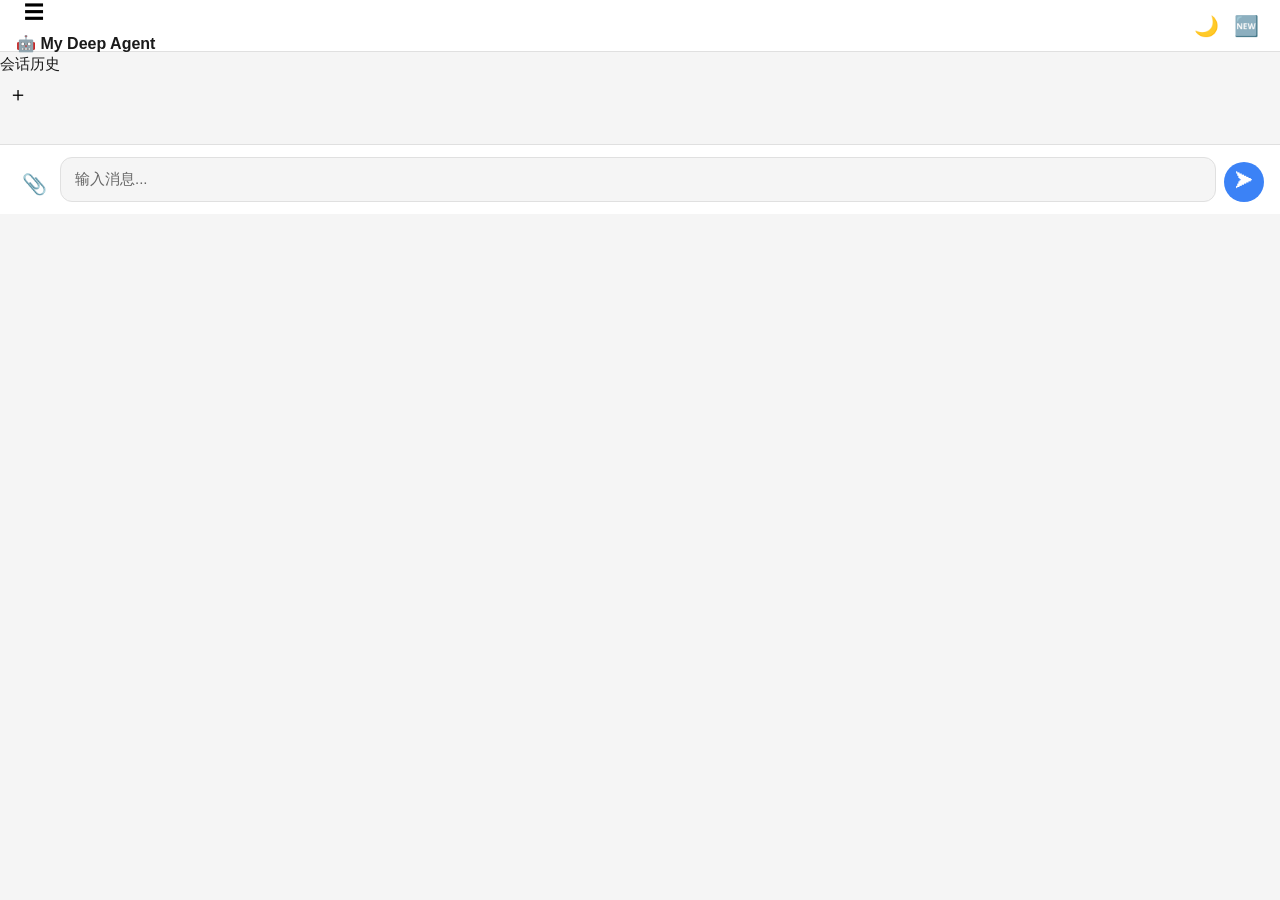
==== static/index.html @ 3b7fd604 "feat: add local marked.js for full GFM markdown rendering Ultraworked with Sisyphus (https://github." ====
<!DOCTYPE html>
<html lang="zh-CN">
<head>
  <meta charset="UTF-8">
  <meta name="viewport" content="width=device-width, initial-scale=1.0">
  <title>My Deep Agent</title>
  <link rel="stylesheet" href="/static/style.css">
</head>
<body>
  <!-- Header -->
  <header id="header">
    <div class="header-left">
      <button id="sidebar-toggle" class="icon-btn" title="切换会话列表" aria-label="切换会话列表">☰</button>
      <div class="logo">🤖 My Deep Agent</div>
    </div>
    <div class="header-actions">
      <button id="theme-toggle" class="icon-btn" title="切换暗色模式" aria-label="切换暗色模式">🌙</button>
      <button id="new-session" class="icon-btn" title="新会话" aria-label="开始新会话">🆕</button>
    </div>
  </header>

  <!-- Main Area (sidebar + chat) -->
  <div id="main">
    <!-- Sidebar -->
    <aside id="sidebar" class="collapsed">
      <div class="sidebar-header">
        <span class="sidebar-title">会话历史</span>
        <button id="new-session-sidebar" class="icon-btn" title="新建会话">＋</button>
      </div>
      <div id="session-list"></div>
    </aside>

    <!-- Chat Panel -->
    <div id="chat-panel">
      <!-- Chat Container -->
      <main id="chat-container">
        <div id="messages"></div>
        <div id="loading" class="hidden">
          <span class="dot-pulse"></span>
          <span class="loading-text">思考中...</span>
        </div>
      </main>

      <!-- File Preview Bar -->
      <div id="file-bar" class="hidden">
        <div id="file-list"></div>
      </div>

      <!-- Input Area -->
      <footer id="input-area">
        <button id="attach-btn" class="icon-btn" title="上传文件" aria-label="上传文件">📎</button>
        <input type="file" id="file-input" multiple hidden>
        <textarea id="message-input" rows="1" placeholder="输入消息..." maxlength="10000" aria-label="消息输入"></textarea>
        <button id="send-btn" title="发送" aria-label="发送消息">➤</button>
      </footer>
    </div>
  </div>

  <script src="/static/marked.min.js"></script>
  <script src="/static/app.js?v=10"></script>
</body>
</html>
---- static/style.css ----
/* ── Reset ─────────────────────────────────────────── */
*, *::before, *::after {
  box-sizing: border-box;
  margin: 0;
  padding: 0;
}

/* ── CSS Variables (Light) ─────────────────────────── */
:root {
  --bg: #f5f5f5;
  --surface: #ffffff;
  --surface-hover: #f0f0f0;
  --text: #1a1a1a;
  --text-secondary: #666666;
  --border: #e0e0e0;
  --bubble-user: #3b82f6;
  --bubble-user-text: #ffffff;
  --bubble-ai: #f0f0f0;
  --bubble-ai-text: #1a1a1a;
  --accent: #3b82f6;
  --accent-hover: #2563eb;
  --danger: #ef4444;
  --shadow: 0 2px 8px rgba(0, 0, 0, 0.08);
  --radius-sm: 8px;
  --radius-md: 12px;
  --radius-lg: 16px;
  --header-h: 52px;
  --font: -apple-system, BlinkMacSystemFont, "Segoe UI", Roboto, "Noto Sans SC", sans-serif;
}

/* ── CSS Variables (Dark) ──────────────────────────── */
html.dark {
  --bg: #1a1a2e;
  --surface: #16213e;
  --surface-hover: #1e2a4a;
  --text: #e4e4e7;
  --text-secondary: #a1a1aa;
  --border: #2a2a4e;
  --bubble-user: #2563eb;
  --bubble-ai: #2a2a3e;
  --bubble-ai-text: #e4e4e7;
  --accent: #60a5fa;
  --accent-hover: #3b82f6;
  --shadow: 0 2px 8px rgba(0, 0, 0, 0.3);
}

/* ── Global & Layout ───────────────────────────────── */
html, body {
  height: 100%;
  font-family: var(--font);
  font-size: 15px;
  line-height: 1.6;
  color: var(--text);
  background: var(--bg);
  transition: background 0.3s, color 0.3s;
}

body {
  display: flex;
  flex-direction: column;
  overflow: hidden;
}

/* ── Header ────────────────────────────────────────── */
#header {
  display: flex;
  align-items: center;
  justify-content: space-between;
  height: var(--header-h);
  padding: 0 16px;
  background: var(--surface);
  border-bottom: 1px solid var(--border);
  flex-shrink: 0;
  z-index: 10;
  transition: background 0.3s, border-color 0.3s;
}

.logo {
  font-size: 16px;
  font-weight: 600;
  white-space: nowrap;
}

.header-actions {
  display: flex;
  gap: 4px;
}

.session-id {
  font-size: 12px;
  color: var(--text-secondary);
  cursor: help;
  user-select: all;
  white-space: nowrap;
  margin-right: 8px;
  padding: 2px 6px;
  background: var(--surface-hover);
  border-radius: 4px;
}

/* ── Icon Buttons ──────────────────────────────────── */
.icon-btn {
  background: none;
  border: none;
  font-size: 20px;
  cursor: pointer;
  width: 36px;
  height: 36px;
  border-radius: 50%;
  display: flex;
  align-items: center;
  justify-content: center;
  transition: background 0.2s;
}

.icon-btn:hover {
  background: var(--surface-hover);
}

/* ── Chat Container ────────────────────────────────── */
#chat-container {
  flex: 1;
  overflow-y: auto;
  overflow-x: hidden;
  padding: 16px;
  display: flex;
  flex-direction: column;
  gap: 4px;
  scroll-behavior: smooth;
}

#messages {
  display: flex;
  flex-direction: column;
  gap: 12px;
  margin-top: auto;
}

/* ── Message Bubbles ───────────────────────────────── */
.message {
  max-width: 80%;
  padding: 12px 16px;
  border-radius: var(--radius-md);
  white-space: pre-wrap;
  word-wrap: break-word;
  line-height: 1.6;
  animation: fadeIn 0.3s ease;
  position: relative;
}

.message.user {
  align-self: flex-end;
  background: var(--bubble-user);
  color: var(--bubble-user-text);
  border-bottom-right-radius: 4px;
}

.message.ai {
  align-self: flex-start;
  background: var(--bubble-ai);
  color: var(--bubble-ai-text);
  border-bottom-left-radius: 4px;
}

.message.ai p {
  margin: 0 0 8px;
}

.message.ai p:last-child {
  margin-bottom: 0;
}

.message.ai code {
  background: rgba(0, 0, 0, 0.08);
  padding: 2px 6px;
  border-radius: 4px;
  font-size: 13px;
  font-family: "JetBrains Mono", "Fira Code", "Cascadia Code", Consolas, monospace;
}

html.dark .message.ai code {
  background: rgba(255, 255, 255, 0.1);
}

.message.ai pre {
  background: rgba(0, 0, 0, 0.06);
  padding: 12px;
  border-radius: var(--radius-sm);
  overflow-x: auto;
  margin: 8px 0;
  font-size: 13px;
  font-family: "JetBrains Mono", "Fira Code", "Cascadia Code", Consolas, monospace;
  line-height: 1.4;
}

html.dark .message.ai pre {
  background: rgba(0, 0, 0, 0.3);
}

/* ── Download Links ────────────────────────────────── */
.download-links {
  margin-top: 10px;
  padding-top: 10px;
  border-top: 1px solid rgba(255, 255, 255, 0.2);
  display: flex;
  flex-direction: column;
  gap: 6px;
}

.message.user .download-links {
  border-top-color: rgba(255, 255, 255, 0.2);
}

.message.ai .download-links {
  border-top-color: var(--border);
}

.download-links a {
  display: inline-flex;
  align-items: center;
  gap: 4px;
  padding: 6px 12px;
  border-radius: var(--radius-sm);
  text-decoration: none;
  font-size: 14px;
  font-weight: 500;
  transition: background 0.2s;
  color: var(--accent);
}

.download-links a:hover {
  background: var(--accent);
  color: #ffffff;
}

/* ── Loading Indicator ─────────────────────────────── */
#loading {
  display: flex;
  align-items: center;
  gap: 10px;
  padding: 12px 16px;
  color: var(--text-secondary);
  font-size: 14px;
  align-self: flex-start;
}

.dot-pulse {
  display: inline-block;
  width: 8px;
  height: 8px;
  border-radius: 50%;
  background: var(--accent);
  animation: dotPulse 1.4s infinite ease-in-out both;
}

@keyframes dotPulse {
  0%, 80%, 100% {
    transform: scale(0.6);
    opacity: 0.4;
  }
  40% {
    transform: scale(1);
    opacity: 1;
  }
}

@keyframes fadeIn {
  from {
    opacity: 0;
    transform: translateY(8px);
  }
  to {
    opacity: 1;
    transform: translateY(0);
  }
}

/* ── File Preview Bar ──────────────────────────────── */
#file-bar {
  padding: 8px 16px;
  background: var(--surface);
  border-top: 1px solid var(--border);
  flex-shrink: 0;
  transition: background 0.3s, border-color 0.3s;
}

#file-list {
  display: flex;
  flex-wrap: wrap;
  gap: 8px;
}

.file-chip {
  display: inline-flex;
  align-items: center;
  gap: 6px;
  padding: 4px 10px;
  background: var(--surface-hover);
  border: 1px solid var(--border);
  border-radius: 20px;
  font-size: 13px;
  color: var(--text);
  transition: background 0.2s, border-color 0.2s;
}

.file-chip .file-size {
  color: var(--text-secondary);
  font-size: 12px;
}

.file-chip .file-remove {
  background: none;
  border: none;
  cursor: pointer;
  font-size: 14px;
  color: var(--text-secondary);
  padding: 0;
  line-height: 1;
  transition: color 0.2s;
}

.file-chip .file-remove:hover {
  color: var(--danger);
}

/* ── Input Area ────────────────────────────────────── */
#input-area {
  display: flex;
  align-items: flex-end;
  gap: 8px;
  padding: 12px 16px;
  background: var(--surface);
  border-top: 1px solid var(--border);
  flex-shrink: 0;
  transition: background 0.3s, border-color 0.3s;
}

#attach-btn {
  flex-shrink: 0;
}

#message-input {
  flex: 1;
  border: 1px solid var(--border);
  border-radius: var(--radius-md);
  padding: 10px 14px;
  font-size: 15px;
  font-family: var(--font);
  color: var(--text);
  background: var(--bg);
  resize: none;
  outline: none;
  line-height: 1.5;
  max-height: 150px;
  transition: border-color 0.2s, background 0.3s, color 0.3s;
}

#message-input::placeholder {
  color: var(--text-secondary);
}

#message-input:focus {
  border-color: var(--accent);
}

#send-btn {
  flex-shrink: 0;
  width: 40px;
  height: 40px;
  border-radius: 50%;
  border: none;
  background: var(--accent);
  color: #ffffff;
  font-size: 18px;
  cursor: pointer;
  display: flex;
  align-items: center;
  justify-content: center;
  transition: background 0.2s, transform 0.1s;
}

#send-btn:hover {
  background: var(--accent-hover);
}

#send-btn:active {
  transform: scale(0.95);
}

#send-btn:disabled {
  opacity: 0.5;
  cursor: not-allowed;
}

/* ── Drop Zone ─────────────────────────────────────── */
#chat-container.drag-over {
  outline: 3px dashed var(--accent);
  outline-offset: -3px;
  background: rgba(59, 130, 246, 0.05);
}

html.dark #chat-container.drag-over {
  background: rgba(96, 165, 250, 0.08);
}

/* ── Download Links ────────────────────────────────── */
.download-links {
  margin-top: 10px;
  padding-top: 10px;
  border-top: 1px solid var(--border);
}

.download-links a {
  display: inline-flex;
  align-items: center;
  gap: 4px;
  padding: 6px 12px;
  margin: 2px 4px 2px 0;
  background: var(--accent);
  color: #ffffff;
  text-decoration: none;
  border-radius: var(--radius-sm);
  font-size: 13px;
  transition: background 0.2s;
}

.download-links a:hover {
  background: var(--accent-hover);
}

/* ── Responsive (< 640px) ──────────────────────────── */
@media (max-width: 640px) {
  .message {
    max-width: 90%;
    padding: 10px 14px;
    font-size: 14px;
  }

  #header {
    padding: 0 12px;
  }

  #chat-container {
    padding: 12px;
  }

  #input-area {
    padding: 8px 12px;
    gap: 6px;
  }

  #message-input {
    padding: 8px 12px;
    font-size: 14px;
  }

  #send-btn {
    width: 36px;
    height: 36px;
    font-size: 16px;
  }
}

/* ── Scrollbar ─────────────────────────────────────── */
#chat-container::-webkit-scrollbar {
  width: 6px;
}

#chat-container::-webkit-scrollbar-track {
  background: transparent;
}

#chat-container::-webkit-scrollbar-thumb {
  background: var(--border);
  border-radius: 3px;
}

#chat-container::-webkit-scrollbar-thumb:hover {
  background: var(--text-secondary);
}

/* ── Utilities ─────────────────────────────────────── */
.hidden {
  display: none !important;
}
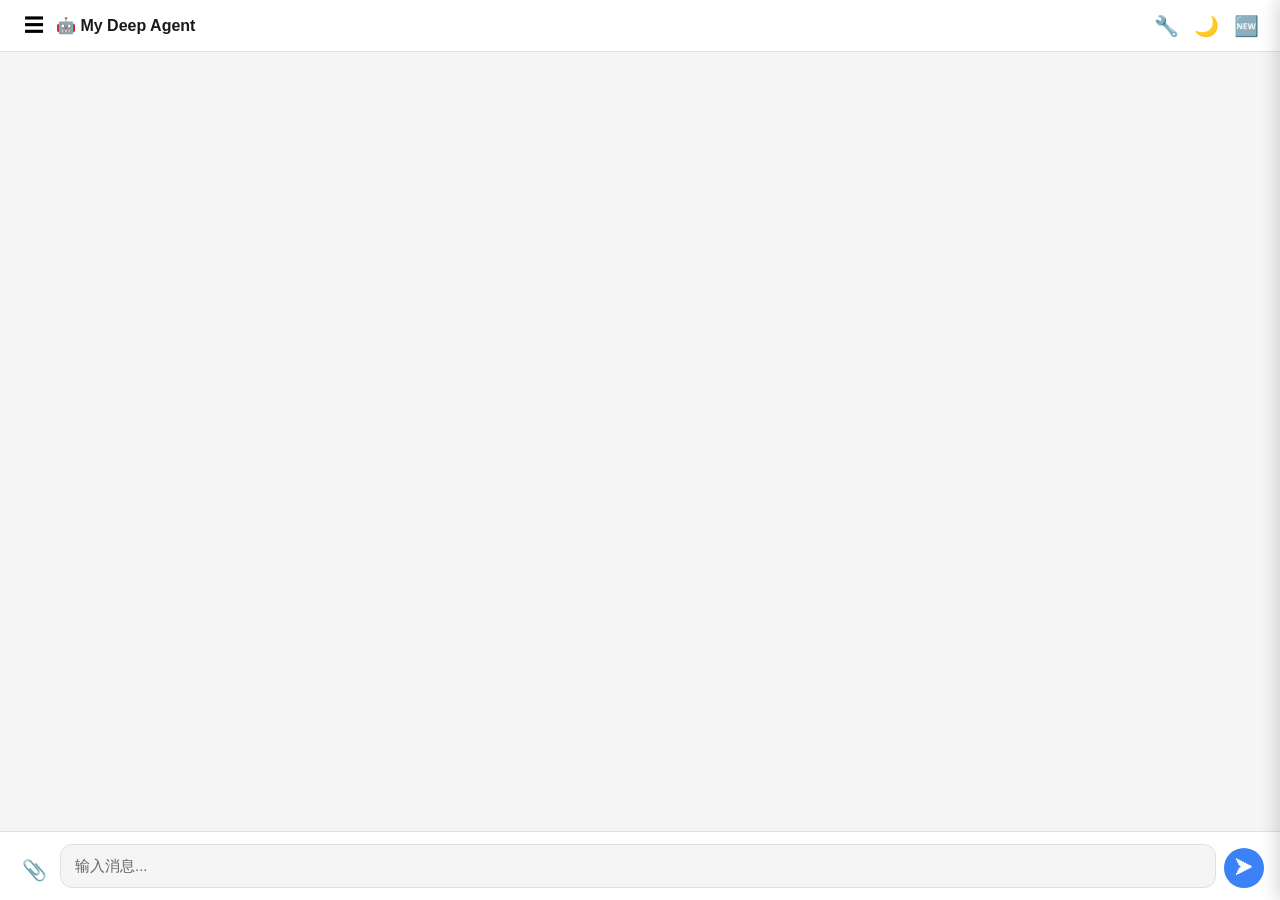
==== commit 44c10750: "feat: MCP transport_mode selector, DB relocation, drag-resize panel, proxy bypass" ====
--- a/static/index.html
+++ b/static/index.html
@@ -4,7 +4,7 @@
   <meta charset="UTF-8">
   <meta name="viewport" content="width=device-width, initial-scale=1.0">
   <title>My Deep Agent</title>
-  <link rel="stylesheet" href="/static/style.css">
+  <link rel="stylesheet" href="/static/style.css?v=2">
 </head>
 <body>
   <!-- Header -->
@@ -14,6 +14,7 @@
       <div class="logo">🤖 My Deep Agent</div>
     </div>
     <div class="header-actions">
+      <button id="mcp-btn" class="icon-btn" title="MCP 工具管理" aria-label="MCP 工具管理">🔧</button>
       <button id="theme-toggle" class="icon-btn" title="切换暗色模式" aria-label="切换暗色模式">🌙</button>
       <button id="new-session" class="icon-btn" title="新会话" aria-label="开始新会话">🆕</button>
     </div>
@@ -56,7 +57,40 @@
     </div>
   </div>
 
+  <!-- MCP 侧边面板 -->
+  <div id="mcp-panel" class="mcp-panel">
+    <div class="mcp-drag-handle" title="拖动调整宽度"></div>
+    <div class="mcp-panel-header">
+      <h2>🔧 MCP 工具</h2>
+      <button id="mcp-panel-close" class="icon-btn" title="关闭">✕</button>
+    </div>
+    <div class="mcp-panel-body">
+      <!-- 连接区 -->
+      <div class="mcp-connect-row">
+        <input id="mcp-url-input" placeholder="粘贴 MCP 端点 URL，回车连接" />
+        <select id="mcp-mode-select">
+          <option value="auto">自动检测</option>
+          <option value="streamable-http">HTTP</option>
+          <option value="sse">SSE</option>
+        </select>
+        <button id="mcp-connect-btn">连接</button>
+      </div>
+      <div class="mcp-hint-bar">支持连接多个 Server，URL 输入框始终可用</div>
+      <div id="mcp-toast"></div>
+
+      <!-- Server 列表 -->
+      <div id="mcp-server-area"></div>
+
+      <!-- 空状态 -->
+      <div id="mcp-empty" class="mcp-empty-state">
+        <div class="mcp-empty-icon">🔌</div>
+        <p>还没有连接的 MCP Server</p>
+        <p class="mcp-hint">贴入 MCP 端点 URL 即可自动连接</p>
+      </div>
+    </div>
+  </div>
+
   <script src="/static/marked.min.js"></script>
-  <script src="/static/app.js?v=10"></script>
+  <script src="/static/app.js?v=11"></script>
 </body>
 </html>
--- a/static/style.css
+++ b/static/style.css
@@ -75,10 +75,20 @@
   transition: background 0.3s, border-color 0.3s;
 }
 
+.header-left {
+  display: flex;
+  align-items: center;
+  gap: 4px;
+}
+
 .logo {
   font-size: 16px;
   font-weight: 600;
   white-space: nowrap;
+}
+
+#sidebar-toggle {
+  flex-shrink: 0;
 }
 
 .header-actions {
@@ -139,11 +149,10 @@
 /* ── Message Bubbles ───────────────────────────────── */
 .message {
   max-width: 80%;
-  padding: 12px 16px;
+  padding: 14px 18px;
   border-radius: var(--radius-md);
-  white-space: pre-wrap;
   word-wrap: break-word;
-  line-height: 1.6;
+  line-height: 1.7;
   animation: fadeIn 0.3s ease;
   position: relative;
 }
@@ -153,6 +162,7 @@
   background: var(--bubble-user);
   color: var(--bubble-user-text);
   border-bottom-right-radius: 4px;
+  box-shadow: 0 1px 3px rgba(0, 0, 0, 0.1);
 }
 
 .message.ai {
@@ -160,29 +170,84 @@
   background: var(--bubble-ai);
   color: var(--bubble-ai-text);
   border-bottom-left-radius: 4px;
-}
-
-.message.ai p {
+  border-left: 3px solid var(--accent);
+  box-shadow: 0 1px 4px rgba(0, 0, 0, 0.06);
+}
+
+html.dark .message.ai {
+  box-shadow: 0 1px 4px rgba(0, 0, 0, 0.2);
+}
+
+/* ── Markdown Content Inside Messages ──────────────── */
+.message > p {
   margin: 0 0 8px;
 }
-
-.message.ai p:last-child {
+.message > p:last-child {
   margin-bottom: 0;
 }
 
-.message.ai code {
-  background: rgba(0, 0, 0, 0.08);
-  padding: 2px 6px;
-  border-radius: 4px;
+.message > h1, .message > h2, .message > h3,
+.message > h4, .message > h5, .message > h6 {
+  margin: 14px 0 6px;
+  line-height: 1.3;
+  font-weight: 600;
+}
+.message > h1 { font-size: 1.3em; }
+.message > h2 { font-size: 1.15em; }
+.message > h3 { font-size: 1.05em; }
+
+.message > ul, .message > ol {
+  margin: 6px 0;
+  padding-left: 22px;
+}
+.message > ul ul, .message > ol ol {
+  margin: 2px 0;
+}
+.message li {
+  margin: 2px 0;
+}
+.message li > p {
+  margin: 2px 0;
+}
+
+.message > blockquote {
+  margin: 8px 0;
+  padding: 4px 12px;
+  border-left: 3px solid var(--accent);
+  opacity: 0.85;
+  font-style: italic;
+}
+
+.message > hr {
+  border: none;
+  border-top: 1px solid var(--border);
+  margin: 12px 0;
+}
+
+.message > table {
+  border-collapse: collapse;
+  margin: 8px 0;
   font-size: 13px;
-  font-family: "JetBrains Mono", "Fira Code", "Cascadia Code", Consolas, monospace;
-}
-
-html.dark .message.ai code {
-  background: rgba(255, 255, 255, 0.1);
-}
-
-.message.ai pre {
+  width: 100%;
+}
+.message > table th,
+.message > table td {
+  border: 1px solid var(--border);
+  padding: 6px 10px;
+  text-align: left;
+}
+.message > table th {
+  background: var(--surface-hover);
+  font-weight: 600;
+}
+.message > table tr:nth-child(even) {
+  background: rgba(0, 0, 0, 0.02);
+}
+html.dark .message > table tr:nth-child(even) {
+  background: rgba(255, 255, 255, 0.03);
+}
+
+.message > pre {
   background: rgba(0, 0, 0, 0.06);
   padding: 12px;
   border-radius: var(--radius-sm);
@@ -190,20 +255,90 @@
   margin: 8px 0;
   font-size: 13px;
   font-family: "JetBrains Mono", "Fira Code", "Cascadia Code", Consolas, monospace;
-  line-height: 1.4;
-}
-
-html.dark .message.ai pre {
+  line-height: 1.5;
+}
+html.dark .message > pre {
   background: rgba(0, 0, 0, 0.3);
 }
 
-/* ── Download Links ────────────────────────────────── */
+.message code {
+  background: rgba(0, 0, 0, 0.08);
+  padding: 2px 6px;
+  border-radius: 4px;
+  font-size: 0.9em;
+  font-family: "JetBrains Mono", "Fira Code", "Cascadia Code", Consolas, monospace;
+}
+html.dark .message code {
+  background: rgba(255, 255, 255, 0.1);
+}
+
+.message pre code {
+  background: none;
+  padding: 0;
+  border-radius: 0;
+  font-size: inherit;
+}
+
+.message blockquote code,
+.message li code,
+.message p code {
+  background: rgba(0, 0, 0, 0.08);
+  padding: 1px 5px;
+  border-radius: 3px;
+  font-size: 0.85em;
+}
+html.dark .message blockquote code,
+html.dark .message li code,
+html.dark .message p code {
+  background: rgba(255, 255, 255, 0.1);
+}
+
+.message a {
+  color: var(--accent);
+  text-decoration: underline;
+  text-underline-offset: 2px;
+}
+.message a:hover {
+  opacity: 0.8;
+}
+
+.message img {
+  max-width: 100%;
+  border-radius: var(--radius-sm);
+  margin: 8px 0;
+}
+
+.message del {
+  opacity: 0.6;
+  text-decoration: line-through;
+}
+
+/* ── User message overrides for markdown content ───── */
+.message.user p,
+.message.user h1, .message.user h2, .message.user h3,
+.message.user li,
+.message.user blockquote,
+.message.user code {
+  color: inherit;
+}
+.message.user a {
+  color: rgba(255, 255, 255, 0.9);
+  text-decoration: underline;
+}
+.message.user code {
+  background: rgba(255, 255, 255, 0.15);
+}
+.message.user pre {
+  background: rgba(255, 255, 255, 0.1);
+}
+
+/* ── File Chip (Download Links) ────────────────────── */
 .download-links {
-  margin-top: 10px;
+  margin-top: 12px;
   padding-top: 10px;
-  border-top: 1px solid rgba(255, 255, 255, 0.2);
-  display: flex;
-  flex-direction: column;
+  border-top: 1px solid var(--border);
+  display: flex;
+  flex-wrap: wrap;
   gap: 6px;
 }
 
@@ -211,26 +346,222 @@
   border-top-color: rgba(255, 255, 255, 0.2);
 }
 
-.message.ai .download-links {
-  border-top-color: var(--border);
-}
-
-.download-links a {
+.file-chip {
   display: inline-flex;
   align-items: center;
+  gap: 6px;
+  padding: 5px 12px;
+  background: var(--surface-hover);
+  border: 1px solid var(--border);
+  border-radius: 20px;
+  text-decoration: none;
+  font-size: 13px;
+  color: var(--text);
+  transition: background 0.15s, border-color 0.15s;
+  cursor: pointer;
+}
+
+.message.user .file-chip {
+  background: rgba(255, 255, 255, 0.12);
+  border-color: rgba(255, 255, 255, 0.2);
+  color: #fff;
+}
+
+.file-chip:hover {
+  background: var(--border);
+  border-color: var(--border);
+}
+
+.file-chip .chip-icon {
+  font-size: 14px;
+  line-height: 1;
+}
+
+.file-chip .chip-size {
+  font-size: 11px;
+  opacity: 0.5;
+  margin-left: auto;
+  white-space: nowrap;
+}
+
+.file-chip:hover .chip-size {
+  opacity: 0.8;
+}
+
+.file-chip .chip-arrow {
+  font-size: 12px;
+  opacity: 0.5;
+  transition: opacity 0.15s;
+}
+
+.file-chip:hover .chip-arrow {
+  opacity: 1;
+}
+
+.file-chip .chip-name {
+  max-width: 180px;
+  overflow: hidden;
+  text-overflow: ellipsis;
+  white-space: nowrap;
+}
+
+/* ── 打包下载按钮 ──────────────────────────────────── */
+.file-chip.zip-all {
+  background: var(--accent);
+  border-color: var(--accent);
+  color: #fff;
+}
+
+.file-chip.zip-all:hover {
+  background: var(--accent-hover);
+}
+
+/* ── Sidebar ────────────────────────────────────────── */
+#main {
+  display: flex;
+  flex: 1;
+  overflow: hidden;
+  min-height: 0;
+}
+
+#sidebar {
+  width: 260px;
+  flex-shrink: 0;
+  background: var(--surface);
+  border-right: 1px solid var(--border);
+  display: flex;
+  flex-direction: column;
+  transition: width 0.2s ease, flex 0.2s ease;
+  overflow: hidden;
+  z-index: 5;
+}
+
+#sidebar.collapsed {
+  width: 0;
+  min-width: 0;
+  flex: 0 0 0;
+  overflow: hidden;
+  border-right: none;
+  margin: 0;
+}
+
+.sidebar-header {
+  display: flex;
+  align-items: center;
+  justify-content: space-between;
+  padding: 12px 16px;
+  border-bottom: 1px solid var(--border);
+  flex-shrink: 0;
+}
+
+.sidebar-title {
+  font-size: 14px;
+  font-weight: 600;
+  color: var(--text);
+}
+
+#session-list {
+  flex: 1;
+  overflow-y: auto;
+  padding: 8px;
+}
+
+.session-item {
+  display: flex;
+  flex-direction: column;
+  padding: 10px 12px;
+  border-radius: var(--radius-sm);
+  cursor: pointer;
+  margin-bottom: 4px;
+  transition: background 0.15s;
+  user-select: none;
+}
+
+.session-item:hover {
+  background: var(--surface-hover);
+}
+
+.session-item.active {
+  background: var(--surface-hover);
+  outline: 1px solid var(--border);
+}
+
+.session-item .sess-header {
+  display: flex;
+  align-items: center;
   gap: 4px;
-  padding: 6px 12px;
-  border-radius: var(--radius-sm);
-  text-decoration: none;
+}
+
+.session-item .sess-del {
+  flex-shrink: 0;
+  width: 20px;
+  height: 20px;
+  border: none;
+  background: transparent;
+  color: var(--text-secondary);
+  font-size: 12px;
+  line-height: 1;
+  cursor: pointer;
+  border-radius: 4px;
+  display: none;
+  align-items: center;
+  justify-content: center;
+  padding: 0;
+  opacity: 0.5;
+  transition: opacity 0.15s, background 0.15s, color 0.15s;
+}
+
+.session-item:hover .sess-del {
+  display: flex;
+}
+
+.sess-del:hover {
+  opacity: 1;
+  background: var(--danger-bg, rgba(239, 68, 68, 0.12));
+  color: var(--danger, #ef4444);
+}
+
+.session-item .sess-name {
   font-size: 14px;
   font-weight: 500;
-  transition: background 0.2s;
-  color: var(--accent);
-}
-
-.download-links a:hover {
-  background: var(--accent);
-  color: #ffffff;
+  color: var(--text);
+  line-height: 1.3;
+  white-space: nowrap;
+  overflow: hidden;
+  text-overflow: ellipsis;
+}
+
+.session-item .sess-name[contenteditable="true"] {
+  outline: none;
+  background: rgba(59, 130, 246, 0.08);
+  border-radius: 2px;
+  padding: 0 2px;
+}
+
+.session-item .sess-meta {
+  display: flex;
+  gap: 8px;
+  font-size: 11px;
+  color: var(--text-secondary);
+  margin-top: 2px;
+}
+
+.session-item .sess-preview {
+  font-size: 12px;
+  color: var(--text-secondary);
+  white-space: nowrap;
+  overflow: hidden;
+  text-overflow: ellipsis;
+  margin-top: 2px;
+  opacity: 0.7;
+}
+
+/* ── Chat Panel (when sidebar is present) ──────────── */
+#chat-panel {
+  flex: 1;
+  display: flex;
+  flex-direction: column;
+  min-width: 0;
 }
 
 /* ── Loading Indicator ─────────────────────────────── */
@@ -414,22 +745,33 @@
   display: inline-flex;
   align-items: center;
   gap: 4px;
-  padding: 6px 12px;
-  margin: 2px 4px 2px 0;
-  background: var(--accent);
-  color: #ffffff;
+  padding: 2px 0;
+  margin: 2px 8px 2px 0;
+  color: var(--text-secondary);
   text-decoration: none;
-  border-radius: var(--radius-sm);
   font-size: 13px;
-  transition: background 0.2s;
+  transition: color 0.2s;
 }
 
 .download-links a:hover {
-  background: var(--accent-hover);
+  color: var(--accent);
+  text-decoration: underline;
 }
 
 /* ── Responsive (< 640px) ──────────────────────────── */
 @media (max-width: 640px) {
+  #sidebar:not(.collapsed) {
+    width: 100%;
+    position: absolute;
+    inset: 0;
+    z-index: 20;
+    border-right: none;
+  }
+
+  #main {
+    position: relative;
+  }
+
   .message {
     max-width: 90%;
     padding: 10px 14px;
@@ -462,6 +804,7 @@
 }
 
 /* ── Scrollbar ─────────────────────────────────────── */
+#session-list::-webkit-scrollbar,
 #chat-container::-webkit-scrollbar {
   width: 6px;
 }
@@ -483,3 +826,134 @@
 .hidden {
   display: none !important;
 }
+
+/* ── MCP Side Panel ─────────────────────────────────── */
+.mcp-panel {
+  position: fixed; top: 0; right: 0; width: 380px; height: 100%; z-index: 150;
+  background: var(--surface); border-left: 1px solid var(--border);
+  display: flex; flex-direction: column;
+  transform: translateX(100%);
+  transition: transform 0.25s ease;
+  box-shadow: -4px 0 16px rgba(0,0,0,0.15);
+}
+.mcp-panel.open { transform: translateX(0); }
+.mcp-panel.resizing { transition: none !important; user-select: none; }
+.mcp-panel.resizing * { pointer-events: none; }
+
+/* 拖动条 */
+.mcp-drag-handle {
+  position: absolute; left: -5px; top: 0; width: 10px; height: 100%;
+  cursor: col-resize; z-index: 160;
+  display: flex; align-items: center; justify-content: center;
+}
+.mcp-drag-handle::before {
+  content: ''; width: 3px; height: 32px; border-radius: 2px;
+  background: var(--border); transition: background 0.2s;
+}
+.mcp-drag-handle:hover::before,
+.mcp-drag-handle:active::before { background: var(--accent); }
+
+.mcp-panel-header {
+  display: flex; align-items: center; justify-content: space-between;
+  padding: 14px 16px; border-bottom: 1px solid var(--border); flex-shrink: 0;
+}
+.mcp-panel-header h2 { margin: 0; font-size: 1rem; }
+
+.mcp-panel-body { flex: 1; overflow-y: auto; padding: 12px 16px; }
+
+/* 连接输入 */
+.mcp-connect-row {
+  display: flex; gap: 6px; margin-bottom: 12px;
+}
+.mcp-connect-row input {
+  flex: 1; padding: 8px 10px; border: 1px solid var(--border); border-radius: 6px;
+  background: var(--bg); color: var(--text); font-size: 0.85rem;
+  outline: none; transition: border-color 0.2s;
+}
+.mcp-connect-row input:focus { border-color: var(--accent); }
+.mcp-connect-row button {
+  padding: 8px 14px; border: none; border-radius: 6px;
+  background: var(--accent); color: #fff; font-size: 0.85rem; font-weight: 500;
+  cursor: pointer; white-space: nowrap; transition: background 0.2s;
+}
+.mcp-connect-row button:hover { background: var(--accent-hover); }
+.mcp-connect-row button:disabled { opacity: 0.6; cursor: not-allowed; }
+.mcp-connect-row select {
+  padding: 8px 6px; border: 1px solid var(--border); border-radius: 6px;
+  background: var(--bg); color: var(--text); font-size: 0.8rem;
+  cursor: pointer; outline: none;
+}
+.mcp-connect-row select:focus { border-color: var(--accent); }
+.mcp-hint-bar { font-size: 0.75rem; color: var(--text-secondary); margin: -6px 0 10px; opacity: 0.6; }
+
+/* Toast */
+.mcp-toast { margin-bottom: 8px; font-size: 0.8rem; padding: 6px 10px; border-radius: 6px; }
+.mcp-toast-success { background: rgba(102,187,106,0.15); color: var(--green, #66bb6a); }
+.mcp-toast-error { background: rgba(239,83,80,0.15); color: var(--red, #ef5350); }
+.mcp-toast-loading { color: var(--text-secondary); }
+
+/* Server card */
+.mcp-server-card {
+  border: 1px solid var(--border); border-radius: 8px; margin-bottom: 10px;
+  background: var(--bg); overflow: hidden;
+}
+.mcp-server-top {
+  display: flex; align-items: center; gap: 6px;
+  padding: 10px 12px; border-bottom: 1px solid var(--border);
+}
+.mcp-server-name { font-weight: 600; font-size: 0.85rem; white-space: nowrap; }
+.mcp-server-url { flex: 1; font-size: 0.75rem; color: var(--text-secondary); overflow: hidden; text-overflow: ellipsis; white-space: nowrap; }
+.mcp-server-del {
+  background: none; border: none; cursor: pointer; font-size: 14px;
+  color: var(--text-secondary); padding: 2px; line-height: 1; border-radius: 4px;
+  transition: color 0.15s, background 0.15s;
+}
+.mcp-server-del:hover { color: var(--red, #ef5350); background: rgba(239,83,80,0.1); }
+
+/* Tool rows */
+.mcp-server-tools { padding: 4px 0; }
+.mcp-tool-row {
+  display: flex; align-items: center; gap: 6px;
+  padding: 6px 12px; cursor: pointer; transition: background 0.15s;
+}
+.mcp-tool-row:hover { background: var(--surface-hover); }
+.mcp-tool-name { flex: 0 0 auto; }
+.mcp-tool-name code {
+  background: var(--surface); padding: 2px 6px; border-radius: 4px;
+  font-size: 0.8rem; font-family: "JetBrains Mono", "Fira Code", monospace;
+}
+.mcp-tool-desc { flex: 1; font-size: 0.75rem; color: var(--text-secondary); overflow: hidden; text-overflow: ellipsis; white-space: nowrap; }
+
+/* Toggle switch */
+.mcp-toggle { flex-shrink: 0; display: flex; align-items: center; }
+.mcp-toggle input { display: none; }
+.mcp-toggle-track {
+  width: 32px; height: 18px; border-radius: 10px; background: var(--border);
+  position: relative; cursor: pointer; transition: background 0.2s;
+}
+.mcp-toggle-track .mcp-toggle-thumb {
+  position: absolute; top: 2px; left: 2px; width: 14px; height: 14px;
+  border-radius: 50%; background: #fff; transition: left 0.2s;
+  box-shadow: 0 1px 2px rgba(0,0,0,0.2);
+}
+.mcp-toggle input:checked + .mcp-toggle-track { background: var(--accent); }
+.mcp-toggle input:checked + .mcp-toggle-track .mcp-toggle-thumb { left: 16px; }
+
+.mcp-no-tools { font-size: 0.8rem; color: var(--text-secondary); padding: 8px 12px; }
+.mcp-error-line { font-size: 0.85rem; color: var(--red, #ef5350); padding: 8px; }
+
+/* Server actions */
+.mcp-server-actions { padding: 6px 12px 8px; }
+.mcp-sync-btn {
+  background: none; border: 1px solid var(--border); border-radius: 6px;
+  padding: 4px 10px; font-size: 0.75rem; cursor: pointer; color: var(--text-secondary);
+  transition: border-color 0.15s, color 0.15s;
+}
+.mcp-sync-btn:hover { border-color: var(--accent); color: var(--accent); }
+.mcp-sync-btn:disabled { opacity: 0.5; cursor: not-allowed; }
+
+/* Empty state */
+.mcp-empty-state { text-align: center; padding: 40px 16px; color: var(--text-secondary); }
+.mcp-empty-icon { font-size: 40px; margin-bottom: 8px; }
+.mcp-empty-state p { margin: 4px 0; font-size: 0.9rem; }
+.mcp-hint { font-size: 0.8rem !important; opacity: 0.6; }
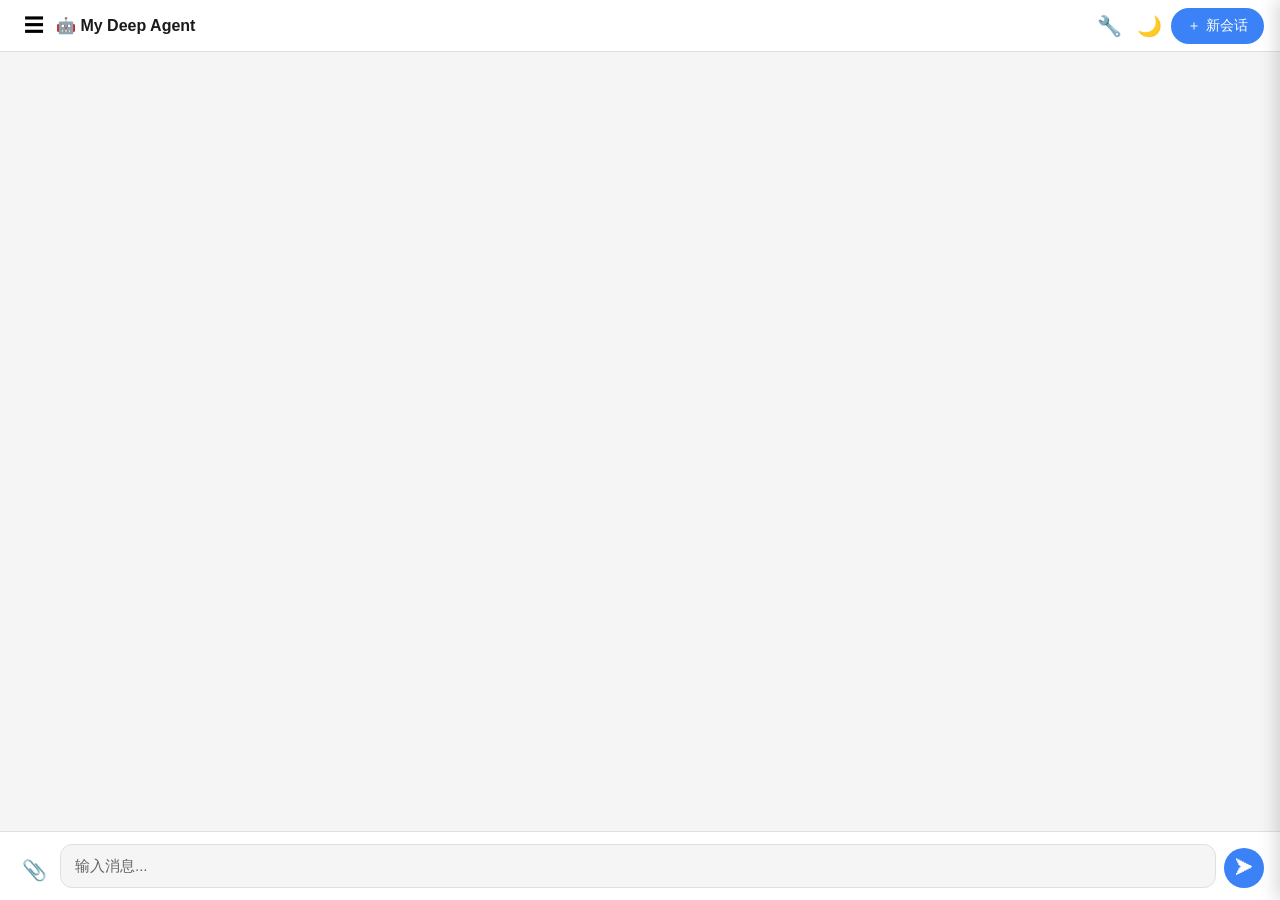
==== commit ba178474: "ui: redesign new session button to accent pill style" ====
--- a/static/index.html
+++ b/static/index.html
@@ -4,7 +4,7 @@
   <meta charset="UTF-8">
   <meta name="viewport" content="width=device-width, initial-scale=1.0">
   <title>My Deep Agent</title>
-  <link rel="stylesheet" href="/static/style.css?v=2">
+  <link rel="stylesheet" href="/static/style.css?v=3">
 </head>
 <body>
   <!-- Header -->
@@ -16,7 +16,7 @@
     <div class="header-actions">
       <button id="mcp-btn" class="icon-btn" title="MCP 工具管理" aria-label="MCP 工具管理">🔧</button>
       <button id="theme-toggle" class="icon-btn" title="切换暗色模式" aria-label="切换暗色模式">🌙</button>
-      <button id="new-session" class="icon-btn" title="新会话" aria-label="开始新会话">🆕</button>
+      <button id="new-session" class="new-session-btn" title="新会话" aria-label="开始新会话">＋<span class="btn-label"> 新会话</span></button>
     </div>
   </header>
 
--- a/static/style.css
+++ b/static/style.css
@@ -127,6 +127,31 @@
   background: var(--surface-hover);
 }
 
+/* ── New Session Button (accent pill) ─────────────── */
+.new-session-btn {
+  display: inline-flex;
+  align-items: center;
+  gap: 5px;
+  background: var(--accent);
+  color: #ffffff;
+  border: none;
+  border-radius: 20px;
+  padding: 6px 16px;
+  font-size: 14px;
+  font-weight: 500;
+  cursor: pointer;
+  white-space: nowrap;
+  transition: background 0.2s, transform 0.1s;
+}
+
+.new-session-btn:hover {
+  background: var(--accent-hover);
+}
+
+.new-session-btn:active {
+  transform: scale(0.97);
+}
+
 /* ── Chat Container ────────────────────────────────── */
 #chat-container {
   flex: 1;
@@ -786,6 +811,14 @@
     padding: 12px;
   }
 
+  .new-session-btn {
+    padding: 6px 10px;
+    font-size: 13px;
+  }
+  .new-session-btn .btn-label {
+    display: none;
+  }
+
   #input-area {
     padding: 8px 12px;
     gap: 6px;
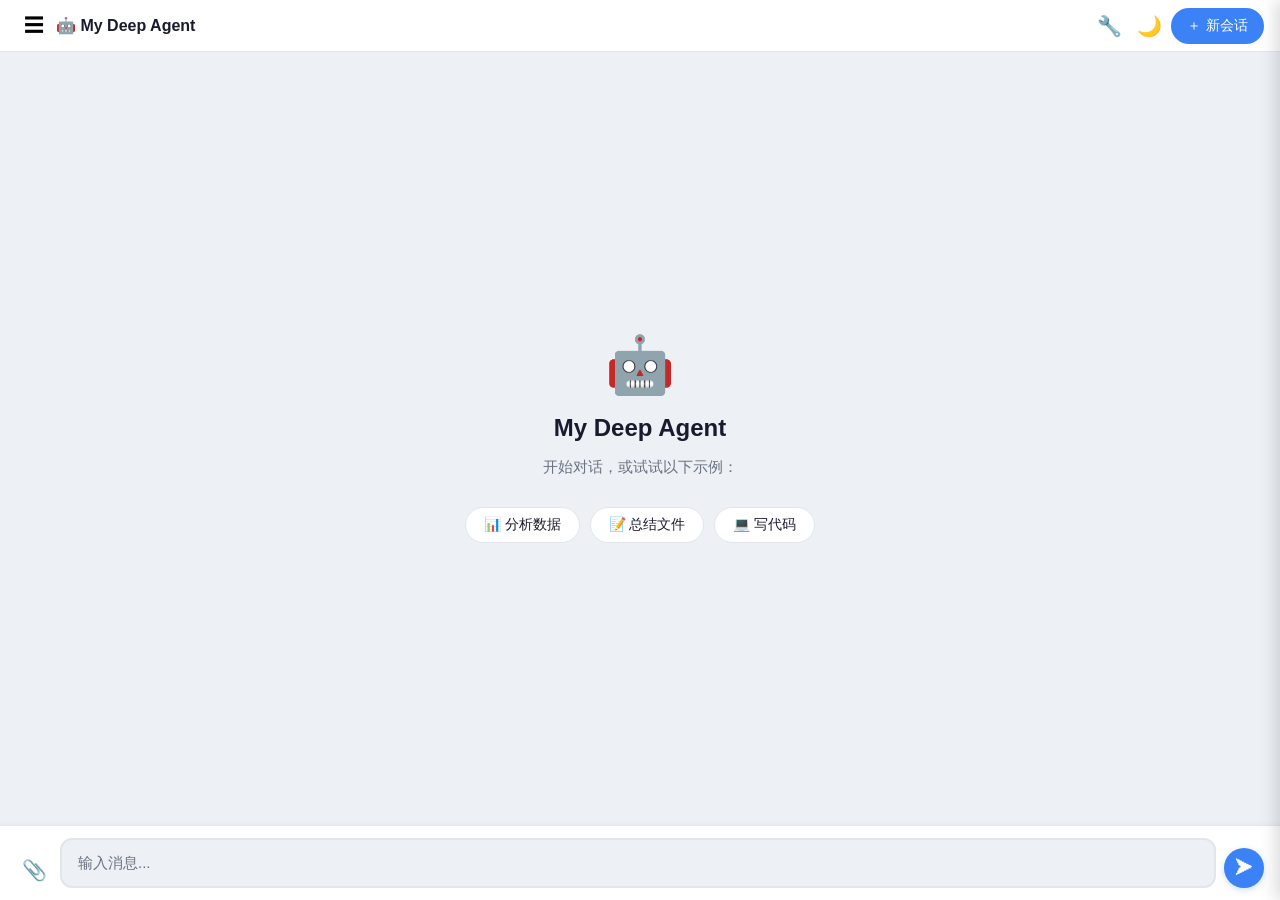
==== commit 5ee052bc: "ui: comprehensive visual overhaul - colors, bubbles, input, welcome, dark mode" ====
--- a/static/index.html
+++ b/static/index.html
@@ -4,7 +4,7 @@
   <meta charset="UTF-8">
   <meta name="viewport" content="width=device-width, initial-scale=1.0">
   <title>My Deep Agent</title>
-  <link rel="stylesheet" href="/static/style.css?v=3">
+  <link rel="stylesheet" href="/static/style.css?v=4">
 </head>
 <body>
   <!-- Header -->
@@ -26,7 +26,7 @@
     <aside id="sidebar" class="collapsed">
       <div class="sidebar-header">
         <span class="sidebar-title">会话历史</span>
-        <button id="new-session-sidebar" class="icon-btn" title="新建会话">＋</button>
+        <button id="new-session-sidebar" class="new-session-btn sidebar" title="新建会话">＋ 新会话</button>
       </div>
       <div id="session-list"></div>
     </aside>
@@ -36,8 +36,20 @@
       <!-- Chat Container -->
       <main id="chat-container">
         <div id="messages"></div>
+        <div id="welcome">
+          <div class="welcome-icon">🤖</div>
+          <h1>My Deep Agent</h1>
+          <p>开始对话，或试试以下示例：</p>
+          <div class="welcome-suggestions">
+            <button class="suggestion-chip" data-prompt="帮我分析这份数据">📊 分析数据</button>
+            <button class="suggestion-chip" data-prompt="读取并总结一个文件">📝 总结文件</button>
+            <button class="suggestion-chip" data-prompt="帮我写一段 Python 代码">💻 写代码</button>
+          </div>
+        </div>
         <div id="loading" class="hidden">
-          <span class="dot-pulse"></span>
+          <div class="typing-indicator">
+            <span></span><span></span><span></span>
+          </div>
           <span class="loading-text">思考中...</span>
         </div>
       </main>
@@ -91,6 +103,6 @@
   </div>
 
   <script src="/static/marked.min.js"></script>
-  <script src="/static/app.js?v=11"></script>
+  <script src="/static/app.js?v=12"></script>
 </body>
 </html>
--- a/static/style.css
+++ b/static/style.css
@@ -7,20 +7,20 @@
 
 /* ── CSS Variables (Light) ─────────────────────────── */
 :root {
-  --bg: #f5f5f5;
+  --bg: #edf0f5;
   --surface: #ffffff;
-  --surface-hover: #f0f0f0;
-  --text: #1a1a1a;
-  --text-secondary: #666666;
-  --border: #e0e0e0;
+  --surface-hover: #f3f5f9;
+  --text: #1a1a2e;
+  --text-secondary: #6b7280;
+  --border: #e2e5ea;
   --bubble-user: #3b82f6;
   --bubble-user-text: #ffffff;
-  --bubble-ai: #f0f0f0;
-  --bubble-ai-text: #1a1a1a;
+  --bubble-ai: #f5f6fa;
+  --bubble-ai-text: #1a1a2e;
   --accent: #3b82f6;
   --accent-hover: #2563eb;
   --danger: #ef4444;
-  --shadow: 0 2px 8px rgba(0, 0, 0, 0.08);
+  --shadow: 0 2px 12px rgba(0, 0, 0, 0.06);
   --radius-sm: 8px;
   --radius-md: 12px;
   --radius-lg: 16px;
@@ -30,18 +30,18 @@
 
 /* ── CSS Variables (Dark) ──────────────────────────── */
 html.dark {
-  --bg: #1a1a2e;
-  --surface: #16213e;
-  --surface-hover: #1e2a4a;
-  --text: #e4e4e7;
-  --text-secondary: #a1a1aa;
-  --border: #2a2a4e;
-  --bubble-user: #2563eb;
-  --bubble-ai: #2a2a3e;
-  --bubble-ai-text: #e4e4e7;
+  --bg: #0f1117;
+  --surface: #181a24;
+  --surface-hover: #22242f;
+  --text: #e8e8ed;
+  --text-secondary: #8b8d97;
+  --border: #2a2d3a;
+  --bubble-user: #3b82f6;
+  --bubble-ai: #1e2030;
+  --bubble-ai-text: #e8e8ed;
   --accent: #60a5fa;
-  --accent-hover: #3b82f6;
-  --shadow: 0 2px 8px rgba(0, 0, 0, 0.3);
+  --accent-hover: #93bbfc;
+  --shadow: 0 2px 12px rgba(0, 0, 0, 0.35);
 }
 
 /* ── Global & Layout ───────────────────────────────── */
@@ -152,16 +152,87 @@
   transform: scale(0.97);
 }
 
+/* 侧栏中的新建会话按钮（紧凑版） */
+.new-session-btn.sidebar {
+  padding: 4px 12px;
+  font-size: 13px;
+}
+
 /* ── Chat Container ────────────────────────────────── */
 #chat-container {
   flex: 1;
   overflow-y: auto;
   overflow-x: hidden;
-  padding: 16px;
+  padding: 24px;
   display: flex;
   flex-direction: column;
   gap: 4px;
   scroll-behavior: smooth;
+  scrollbar-width: thin;
+}
+
+/* ── Welcome / Empty State ─────────────────────────── */
+#welcome {
+  flex: 1;
+  display: flex;
+  flex-direction: column;
+  align-items: center;
+  justify-content: center;
+  text-align: center;
+  padding: 40px 24px;
+  animation: fadeIn 0.5s ease;
+}
+
+#welcome.hidden {
+  display: none;
+}
+
+.welcome-icon {
+  font-size: 56px;
+  line-height: 1;
+  margin-bottom: 16px;
+}
+
+#welcome h1 {
+  font-size: 24px;
+  font-weight: 700;
+  color: var(--text);
+  margin-bottom: 8px;
+}
+
+#welcome p {
+  font-size: 15px;
+  color: var(--text-secondary);
+  margin-bottom: 28px;
+}
+
+.welcome-suggestions {
+  display: flex;
+  gap: 10px;
+  flex-wrap: wrap;
+  justify-content: center;
+}
+
+.suggestion-chip {
+  padding: 8px 18px;
+  border: 1px solid var(--border);
+  border-radius: 20px;
+  background: var(--surface);
+  color: var(--text);
+  font-size: 14px;
+  cursor: pointer;
+  transition: border-color 0.2s, background 0.2s, box-shadow 0.2s;
+  font-family: var(--font);
+}
+
+.suggestion-chip:hover {
+  border-color: var(--accent);
+  background: var(--surface-hover);
+  box-shadow: 0 2px 8px rgba(59, 130, 246, 0.1);
+}
+
+.suggestion-chip:active {
+  transform: scale(0.97);
 }
 
 #messages {
@@ -180,6 +251,11 @@
   line-height: 1.7;
   animation: fadeIn 0.3s ease;
   position: relative;
+  transition: transform 0.15s, box-shadow 0.15s;
+}
+
+.message:hover {
+  transform: translateY(-1px);
 }
 
 .message.user {
@@ -187,7 +263,15 @@
   background: var(--bubble-user);
   color: var(--bubble-user-text);
   border-bottom-right-radius: 4px;
-  box-shadow: 0 1px 3px rgba(0, 0, 0, 0.1);
+  box-shadow: 0 2px 6px rgba(0, 0, 0, 0.12);
+}
+
+.message.user:hover {
+  box-shadow: 0 4px 12px rgba(59, 130, 246, 0.25);
+}
+
+html.dark .message.user:hover {
+  box-shadow: 0 4px 12px rgba(59, 130, 246, 0.3);
 }
 
 .message.ai {
@@ -195,12 +279,30 @@
   background: var(--bubble-ai);
   color: var(--bubble-ai-text);
   border-bottom-left-radius: 4px;
-  border-left: 3px solid var(--accent);
-  box-shadow: 0 1px 4px rgba(0, 0, 0, 0.06);
+  border-left: 4px solid var(--accent);
+  box-shadow: 0 2px 8px rgba(0, 0, 0, 0.07);
+  padding-left: 36px;
+}
+
+.message.ai::before {
+  content: "🤖";
+  position: absolute;
+  left: 8px;
+  top: 12px;
+  font-size: 16px;
+  line-height: 1;
+}
+
+.message.ai:hover {
+  box-shadow: 0 4px 14px rgba(0, 0, 0, 0.1);
 }
 
 html.dark .message.ai {
-  box-shadow: 0 1px 4px rgba(0, 0, 0, 0.2);
+  box-shadow: 0 2px 8px rgba(0, 0, 0, 0.25);
+}
+
+html.dark .message.ai:hover {
+  box-shadow: 0 4px 14px rgba(0, 0, 0, 0.35);
 }
 
 /* ── Markdown Content Inside Messages ──────────────── */
@@ -589,34 +691,44 @@
   min-width: 0;
 }
 
-/* ── Loading Indicator ─────────────────────────────── */
+/* ── Loading / Typing Indicator ────────────────────── */
 #loading {
   display: flex;
   align-items: center;
-  gap: 10px;
+  gap: 12px;
   padding: 12px 16px;
   color: var(--text-secondary);
   font-size: 14px;
   align-self: flex-start;
 }
 
-.dot-pulse {
+.typing-indicator {
+  display: flex;
+  align-items: center;
+  gap: 4px;
+}
+
+.typing-indicator span {
   display: inline-block;
-  width: 8px;
-  height: 8px;
+  width: 7px;
+  height: 7px;
   border-radius: 50%;
-  background: var(--accent);
-  animation: dotPulse 1.4s infinite ease-in-out both;
-}
-
-@keyframes dotPulse {
+  background: var(--text-secondary);
+  animation: typingBounce 1.4s infinite ease-in-out both;
+}
+
+.typing-indicator span:nth-child(1) { animation-delay: -0.32s; }
+.typing-indicator span:nth-child(2) { animation-delay: -0.16s; }
+.typing-indicator span:nth-child(3) { animation-delay: 0s; }
+
+@keyframes typingBounce {
   0%, 80%, 100% {
     transform: scale(0.6);
-    opacity: 0.4;
+    opacity: 0.3;
   }
   40% {
     transform: scale(1);
-    opacity: 1;
+    opacity: 0.8;
   }
 }
 
@@ -687,6 +799,7 @@
   padding: 12px 16px;
   background: var(--surface);
   border-top: 1px solid var(--border);
+  box-shadow: 0 -1px 6px rgba(0, 0, 0, 0.03);
   flex-shrink: 0;
   transition: background 0.3s, border-color 0.3s;
 }
@@ -697,9 +810,9 @@
 
 #message-input {
   flex: 1;
-  border: 1px solid var(--border);
+  border: 2px solid var(--border);
   border-radius: var(--radius-md);
-  padding: 10px 14px;
+  padding: 12px 16px;
   font-size: 15px;
   font-family: var(--font);
   color: var(--text);
@@ -708,7 +821,7 @@
   outline: none;
   line-height: 1.5;
   max-height: 150px;
-  transition: border-color 0.2s, background 0.3s, color 0.3s;
+  transition: border-color 0.2s, box-shadow 0.2s, background 0.3s, color 0.3s;
 }
 
 #message-input::placeholder {
@@ -717,6 +830,11 @@
 
 #message-input:focus {
   border-color: var(--accent);
+  box-shadow: 0 0 0 3px rgba(59, 130, 246, 0.12);
+}
+
+html.dark #message-input:focus {
+  box-shadow: 0 0 0 3px rgba(96, 165, 250, 0.15);
 }
 
 #send-btn {
@@ -732,20 +850,24 @@
   display: flex;
   align-items: center;
   justify-content: center;
-  transition: background 0.2s, transform 0.1s;
+  box-shadow: 0 2px 6px rgba(59, 130, 246, 0.25);
+  transition: background 0.2s, transform 0.15s, box-shadow 0.2s;
 }
 
 #send-btn:hover {
   background: var(--accent-hover);
+  box-shadow: 0 3px 10px rgba(59, 130, 246, 0.35);
+  transform: scale(1.05);
 }
 
 #send-btn:active {
-  transform: scale(0.95);
+  transform: scale(0.93);
 }
 
 #send-btn:disabled {
   opacity: 0.5;
   cursor: not-allowed;
+  box-shadow: none;
 }
 
 /* ── Drop Zone ─────────────────────────────────────── */
@@ -855,6 +977,22 @@
   background: var(--text-secondary);
 }
 
+/* ── Focus Visible ─────────────────────────────────── */
+:focus-visible {
+  outline: 2px solid var(--accent);
+  outline-offset: 2px;
+}
+
+/* ── Selection ─────────────────────────────────────── */
+::selection {
+  background: rgba(59, 130, 246, 0.2);
+  color: inherit;
+}
+
+html.dark ::selection {
+  background: rgba(96, 165, 250, 0.3);
+}
+
 /* ── Utilities ─────────────────────────────────────── */
 .hidden {
   display: none !important;
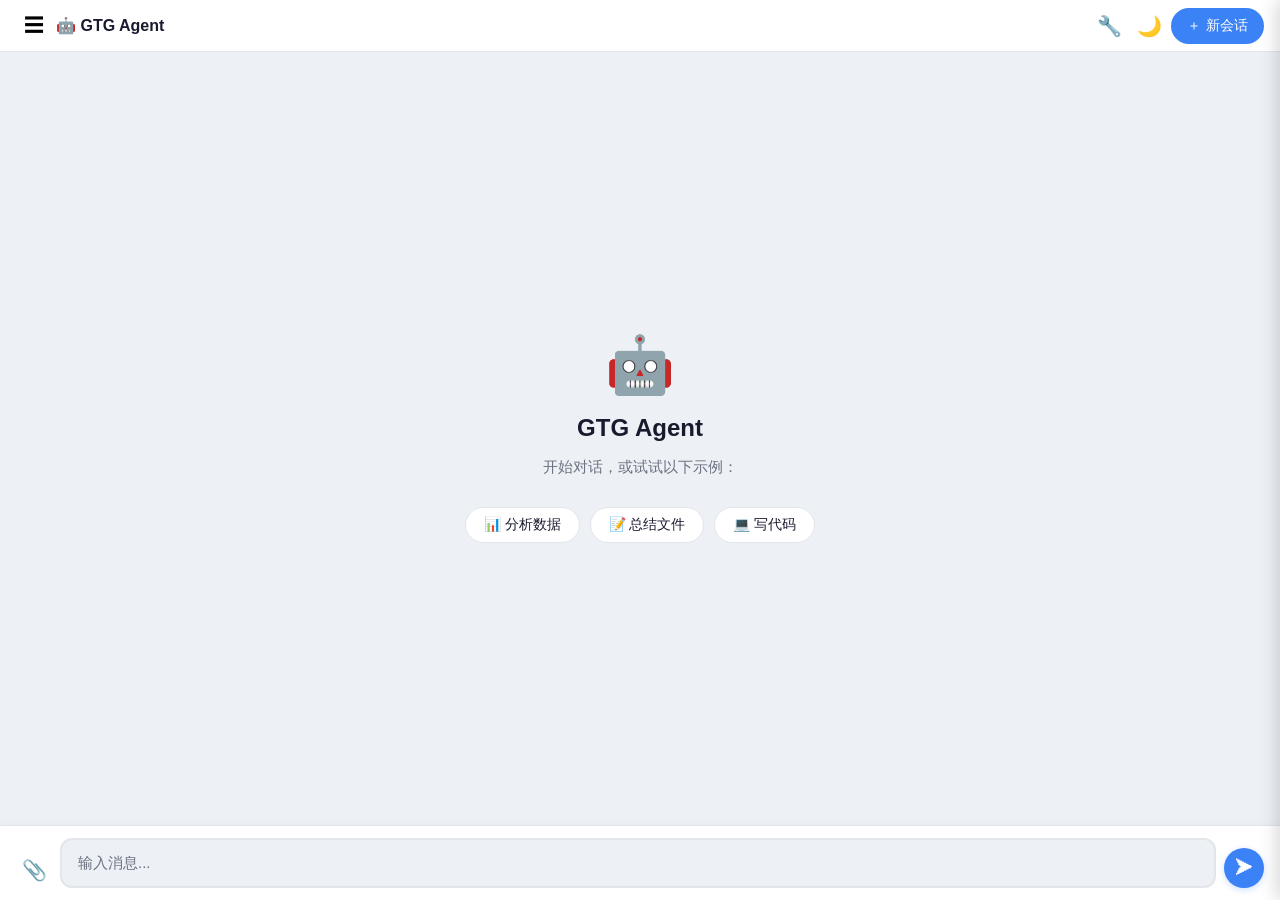
==== commit c61d76b2: "chore(ui): rename project display name in web UI Ultraworked with [Sisyphus](https://github.com/code" ====
--- a/static/index.html
+++ b/static/index.html
@@ -3,15 +3,15 @@
 <head>
   <meta charset="UTF-8">
   <meta name="viewport" content="width=device-width, initial-scale=1.0">
-  <title>My Deep Agent</title>
-  <link rel="stylesheet" href="/static/style.css?v=4">
+  <title>GTG Agent</title>
+  <link rel="stylesheet" href="/static/style.css">
 </head>
 <body>
   <!-- Header -->
   <header id="header">
     <div class="header-left">
       <button id="sidebar-toggle" class="icon-btn" title="切换会话列表" aria-label="切换会话列表">☰</button>
-      <div class="logo">🤖 My Deep Agent</div>
+      <div class="logo">🤖 GTG Agent</div>
     </div>
     <div class="header-actions">
       <button id="mcp-btn" class="icon-btn" title="MCP 工具管理" aria-label="MCP 工具管理">🔧</button>
@@ -38,7 +38,7 @@
         <div id="messages"></div>
         <div id="welcome">
           <div class="welcome-icon">🤖</div>
-          <h1>My Deep Agent</h1>
+          <h1>GTG Agent</h1>
           <p>开始对话，或试试以下示例：</p>
           <div class="welcome-suggestions">
             <button class="suggestion-chip" data-prompt="帮我分析这份数据">📊 分析数据</button>
@@ -47,10 +47,7 @@
           </div>
         </div>
         <div id="loading" class="hidden">
-          <div class="typing-indicator">
-            <span></span><span></span><span></span>
-          </div>
-          <span class="loading-text">思考中...</span>
+          <div id="execution-log"></div>
         </div>
       </main>
 
@@ -103,6 +100,6 @@
   </div>
 
   <script src="/static/marked.min.js"></script>
-  <script src="/static/app.js?v=12"></script>
+  <script src="/static/app.js"></script>
 </body>
 </html>
--- a/static/style.css
+++ b/static/style.css
@@ -691,15 +691,152 @@
   min-width: 0;
 }
 
-/* ── Loading / Typing Indicator ────────────────────── */
+/* ── Execution Summary (collapsible, persisted in chat) ─ */
+.execution-summary {
+  align-self: flex-start;
+  margin: 8px 16px 4px;
+  max-width: calc(100% - 32px);
+  border: 1px solid var(--border);
+  border-radius: var(--radius-md);
+  overflow: hidden;
+  background: var(--surface);
+}
+
+.execution-toggle {
+  display: flex;
+  align-items: center;
+  gap: 6px;
+  width: 100%;
+  padding: 8px 12px;
+  background: var(--surface-hover);
+  border: none;
+  color: var(--text-secondary);
+  font-size: 12px;
+  font-weight: 600;
+  cursor: pointer;
+  transition: background 0.15s ease;
+  user-select: none;
+}
+
+.execution-toggle:hover {
+  background: var(--border);
+}
+
+.toggle-icon {
+  flex-shrink: 0;
+  font-size: 10px;
+  width: 14px;
+  text-align: center;
+}
+
+.execution-steps {
+  display: none;
+  padding: 4px 8px;
+}
+
+.execution-steps.open {
+  display: block;
+}
+
+.execution-steps.has-error .log-icon {
+  color: var(--danger);
+}
+
+/* ── Execution Timeline (Log) ──────────────────────── */
 #loading {
-  display: flex;
-  align-items: center;
-  gap: 12px;
   padding: 12px 16px;
+  align-self: flex-start;
+  max-width: 100%;
+}
+
+#execution-log {
+  display: flex;
+  flex-direction: column;
+  gap: 2px;
+  max-height: 300px;
+  overflow-y: auto;
+}
+
+.log-entry {
+  display: flex;
+  align-items: center;
+  flex-wrap: wrap;
+  gap: 4px;
+  padding: 4px 8px;
+  border-radius: 6px;
+  font-size: 13px;
+  line-height: 1.5;
+  transition: background 0.2s ease;
+}
+
+.log-entry.completed {
   color: var(--text-secondary);
+  opacity: 0.75;
+}
+
+.log-entry.active {
+  color: var(--text);
+  background: var(--surface-hover);
+}
+
+.log-icon {
+  flex-shrink: 0;
+  width: 20px;
+  text-align: center;
+  font-size: 13px;
+}
+
+.log-text {
+  flex: 1;
+  min-width: 0;
+  word-break: break-word;
+}
+
+.log-detail {
+  width: 100%;
+  padding-left: 24px;
+  font-size: 12px;
+  color: var(--text-secondary);
+  opacity: 0.85;
+  margin-top: -1px;
+  margin-bottom: 2px;
+  white-space: pre-wrap;
+  line-height: 1.6;
+}
+
+/* Typing dots (inline in active log entry) */
+.typing-dots {
+  display: inline-flex;
+  align-items: center;
+  gap: 3px;
+  margin-left: 4px;
+  flex-shrink: 0;
+}
+
+.typing-dots span {
+  display: inline-block;
+  width: 6px;
+  height: 6px;
+  border-radius: 50%;
+  background: var(--text-secondary);
+  animation: dotBounce 1.4s infinite ease-in-out both;
+}
+
+.typing-dots span:nth-child(1) { animation-delay: -0.32s; }
+.typing-dots span:nth-child(2) { animation-delay: -0.16s; }
+.typing-dots span:nth-child(3) { animation-delay: 0s; }
+
+@keyframes dotBounce {
+  0%, 80%, 100% { transform: scale(0.6); opacity: 0.3; }
+  40% { transform: scale(1); opacity: 1; }
+}
+
+.loading-phase {
   font-size: 14px;
-  align-self: flex-start;
+  color: var(--text-secondary);
+  font-weight: 500;
+  line-height: 1.5;
+  transition: color 0.2s ease;
 }
 
 .typing-indicator {
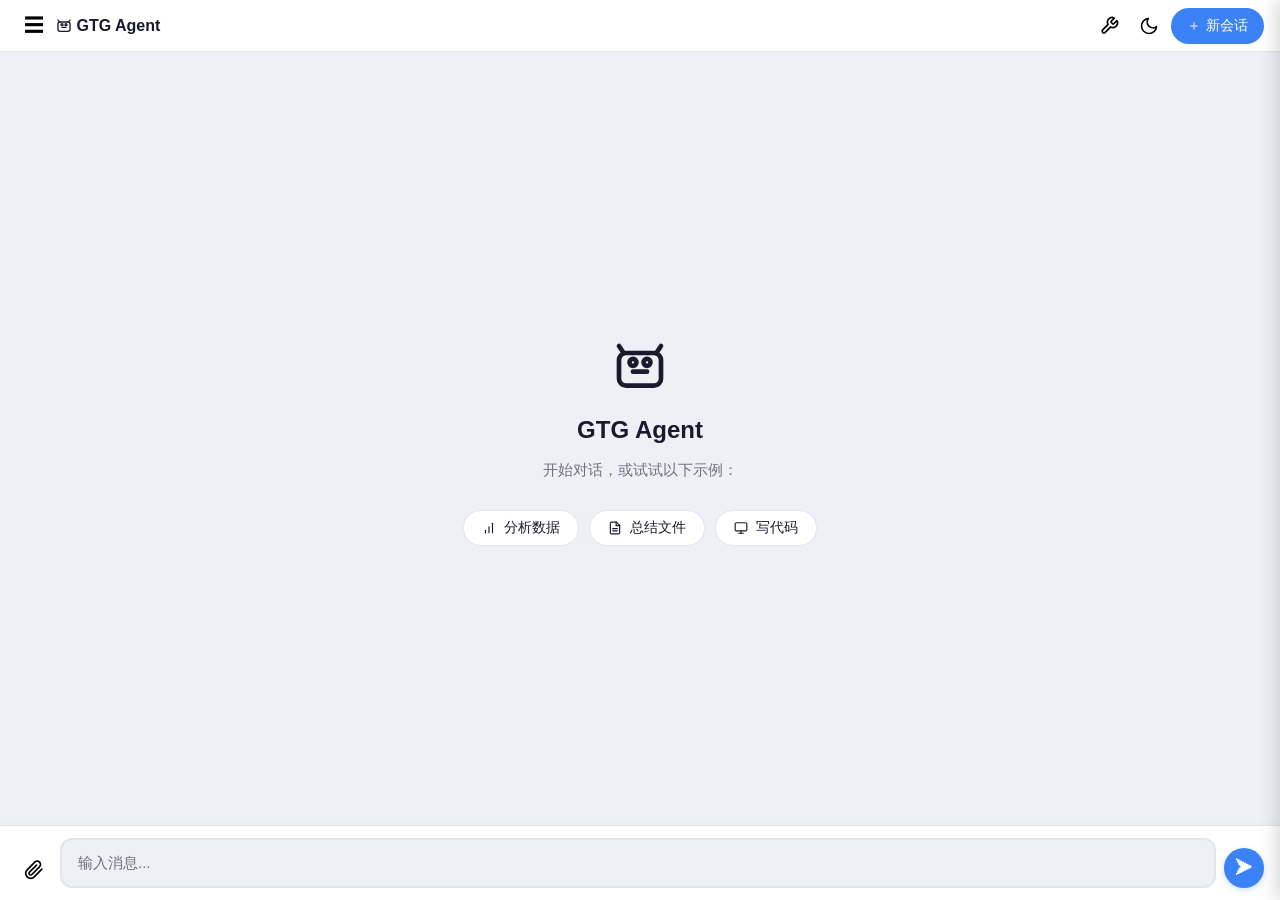
==== commit 215752ab: "feat: open-source preparation - tests, CI, docs, icons, and standards - P0: Configurable sandbox ima" ====
--- a/static/index.html
+++ b/static/index.html
@@ -4,6 +4,7 @@
   <meta charset="UTF-8">
   <meta name="viewport" content="width=device-width, initial-scale=1.0">
   <title>GTG Agent</title>
+  <link rel="icon" type="image/svg+xml" href="/static/favicon.svg">
   <link rel="stylesheet" href="/static/style.css">
 </head>
 <body>
@@ -11,11 +12,11 @@
   <header id="header">
     <div class="header-left">
       <button id="sidebar-toggle" class="icon-btn" title="切换会话列表" aria-label="切换会话列表">☰</button>
-      <div class="logo">🤖 GTG Agent</div>
+      <div class="logo"><svg viewBox="0 0 24 24" fill="none" stroke="currentColor" stroke-width="2" stroke-linecap="round" stroke-linejoin="round" style="vertical-align:middle;width:1em;height:1em"><rect x="3" y="6" width="18" height="14" rx="3"/><circle cx="9" cy="10" r="1.5"/><circle cx="15" cy="10" r="1.5"/><line x1="9" y1="14" x2="15" y2="14"/><line x1="3" y1="3" x2="5" y2="6"/><line x1="21" y1="3" x2="19" y2="6"/></svg> GTG Agent</div>
     </div>
     <div class="header-actions">
-      <button id="mcp-btn" class="icon-btn" title="MCP 工具管理" aria-label="MCP 工具管理">🔧</button>
-      <button id="theme-toggle" class="icon-btn" title="切换暗色模式" aria-label="切换暗色模式">🌙</button>
+      <button id="mcp-btn" class="icon-btn" title="MCP 工具管理" aria-label="MCP 工具管理"><svg viewBox="0 0 24 24" fill="none" stroke="currentColor" stroke-width="2" stroke-linecap="round" stroke-linejoin="round" style="vertical-align:middle;width:20px;height:20px"><path d="M14.7 6.3a1 1 0 0 0 0 1.4l1.6 1.6a1 1 0 0 0 1.4 0l3.77-3.77a5.5 5.5 0 0 1-7.52 7.53l-6.5 6.5a2.1 2.1 0 1 1-3-3l6.5-6.5a5.5 5.5 0 0 1 7.52-7.53l-3.77 3.77Z"/></svg></button>
+      <button id="theme-toggle" class="icon-btn" title="切换暗色模式" aria-label="切换暗色模式"><svg viewBox="0 0 24 24" fill="none" stroke="currentColor" stroke-width="2" stroke-linecap="round" stroke-linejoin="round" style="vertical-align:middle;width:20px;height:20px"><path d="M21 12.79A9 9 0 1 1 11.21 3 7 7 0 0 0 21 12.79z"/></svg></button>
       <button id="new-session" class="new-session-btn" title="新会话" aria-label="开始新会话">＋<span class="btn-label"> 新会话</span></button>
     </div>
   </header>
@@ -37,13 +38,13 @@
       <main id="chat-container">
         <div id="messages"></div>
         <div id="welcome">
-          <div class="welcome-icon">🤖</div>
+          <div class="welcome-icon"><svg viewBox="0 0 24 24" fill="none" stroke="currentColor" stroke-width="2" stroke-linecap="round" stroke-linejoin="round" style="vertical-align:middle;width:56px;height:56px"><rect x="3" y="6" width="18" height="14" rx="3"/><circle cx="9" cy="10" r="1.5"/><circle cx="15" cy="10" r="1.5"/><line x1="9" y1="14" x2="15" y2="14"/><line x1="3" y1="3" x2="5" y2="6"/><line x1="21" y1="3" x2="19" y2="6"/></svg></div>
           <h1>GTG Agent</h1>
           <p>开始对话，或试试以下示例：</p>
           <div class="welcome-suggestions">
-            <button class="suggestion-chip" data-prompt="帮我分析这份数据">📊 分析数据</button>
-            <button class="suggestion-chip" data-prompt="读取并总结一个文件">📝 总结文件</button>
-            <button class="suggestion-chip" data-prompt="帮我写一段 Python 代码">💻 写代码</button>
+            <button class="suggestion-chip" data-prompt="帮我分析这份数据"><svg viewBox="0 0 24 24" fill="none" stroke="currentColor" stroke-width="2" stroke-linecap="round" stroke-linejoin="round" style="vertical-align:middle;width:1em;height:1em;margin-right:4px"><line x1="12" y1="20" x2="12" y2="10"/><line x1="18" y1="20" x2="18" y2="4"/><line x1="6" y1="20" x2="6" y2="16"/></svg> 分析数据</button>
+            <button class="suggestion-chip" data-prompt="读取并总结一个文件"><svg viewBox="0 0 24 24" fill="none" stroke="currentColor" stroke-width="2" stroke-linecap="round" stroke-linejoin="round" style="vertical-align:middle;width:1em;height:1em;margin-right:4px"><path d="M14.5 2H6a2 2 0 0 0-2 2v16a2 2 0 0 0 2 2h12a2 2 0 0 0 2-2V7.5L14.5 2Z"/><polyline points="14 2 14 8 20 8"/><line x1="16" y1="13" x2="8" y2="13"/><line x1="16" y1="17" x2="8" y2="17"/></svg> 总结文件</button>
+            <button class="suggestion-chip" data-prompt="帮我写一段 Python 代码"><svg viewBox="0 0 24 24" fill="none" stroke="currentColor" stroke-width="2" stroke-linecap="round" stroke-linejoin="round" style="vertical-align:middle;width:1em;height:1em;margin-right:4px"><rect x="2" y="3" width="20" height="14" rx="2"/><line x1="8" y1="21" x2="16" y2="21"/><line x1="12" y1="17" x2="12" y2="21"/></svg> 写代码</button>
           </div>
         </div>
         <div id="loading" class="hidden">
@@ -58,7 +59,7 @@
 
       <!-- Input Area -->
       <footer id="input-area">
-        <button id="attach-btn" class="icon-btn" title="上传文件" aria-label="上传文件">📎</button>
+        <button id="attach-btn" class="icon-btn" title="上传文件" aria-label="上传文件"><svg viewBox="0 0 24 24" fill="none" stroke="currentColor" stroke-width="2" stroke-linecap="round" stroke-linejoin="round" style="vertical-align:middle;width:20px;height:20px"><path d="M21.44 11.05l-9.19 9.19a6 6 0 0 1-8.49-8.49l9.19-9.19a4 4 0 0 1 5.66 5.66l-9.2 9.19a2 2 0 0 1-2.83-2.83l8.49-8.48"/></svg></button>
         <input type="file" id="file-input" multiple hidden>
         <textarea id="message-input" rows="1" placeholder="输入消息..." maxlength="10000" aria-label="消息输入"></textarea>
         <button id="send-btn" title="发送" aria-label="发送消息">➤</button>
@@ -70,7 +71,7 @@
   <div id="mcp-panel" class="mcp-panel">
     <div class="mcp-drag-handle" title="拖动调整宽度"></div>
     <div class="mcp-panel-header">
-      <h2>🔧 MCP 工具</h2>
+      <h2><svg viewBox="0 0 24 24" fill="none" stroke="currentColor" stroke-width="2" stroke-linecap="round" stroke-linejoin="round" style="vertical-align:middle;width:1em;height:1em;margin-right:4px"><path d="M14.7 6.3a1 1 0 0 0 0 1.4l1.6 1.6a1 1 0 0 0 1.4 0l3.77-3.77a5.5 5.5 0 0 1-7.52 7.53l-6.5 6.5a2.1 2.1 0 1 1-3-3l6.5-6.5a5.5 5.5 0 0 1 7.52-7.53l-3.77 3.77Z"/></svg> MCP 工具</h2>
       <button id="mcp-panel-close" class="icon-btn" title="关闭">✕</button>
     </div>
     <div class="mcp-panel-body">
@@ -92,7 +93,7 @@
 
       <!-- 空状态 -->
       <div id="mcp-empty" class="mcp-empty-state">
-        <div class="mcp-empty-icon">🔌</div>
+        <div class="mcp-empty-icon"><svg viewBox="0 0 24 24" fill="none" stroke="currentColor" stroke-width="2" stroke-linecap="round" stroke-linejoin="round" style="vertical-align:middle;width:40px;height:40px"><path d="M12 22v-5"/><path d="M9 8V2"/><path d="M15 8V2"/><path d="M18 8v5a6 6 0 0 1-12 0v-5h12Z"/></svg></div>
         <p>还没有连接的 MCP Server</p>
         <p class="mcp-hint">贴入 MCP 端点 URL 即可自动连接</p>
       </div>
--- a/static/style.css
+++ b/static/style.css
@@ -285,12 +285,19 @@
 }
 
 .message.ai::before {
-  content: "🤖";
+  content: "";
   position: absolute;
   left: 8px;
   top: 12px;
-  font-size: 16px;
-  line-height: 1;
+  width: 16px;
+  height: 16px;
+  background: currentColor;
+  mask-image: url("data:image/svg+xml,%3Csvg xmlns='http://www.w3.org/2000/svg' viewBox='0 0 24 24'%3E%3Crect x='3' y='6' width='18' height='14' rx='3' fill='%23000'/%3E%3Ccircle cx='9' cy='10' r='1.5' fill='%23000'/%3E%3Ccircle cx='15' cy='10' r='1.5' fill='%23000'/%3E%3Cline x1='9' y1='14' x2='15' y2='14' stroke='%23000' stroke-width='2'/%3E%3Cline x1='3' y1='3' x2='5' y2='6' stroke='%23000' stroke-width='2'/%3E%3Cline x1='21' y1='3' x2='19' y2='6' stroke='%23000' stroke-width='2'/%3E%3C/svg%3E");
+  mask-size: contain;
+  mask-repeat: no-repeat;
+  -webkit-mask-image: url("data:image/svg+xml,%3Csvg xmlns='http://www.w3.org/2000/svg' viewBox='0 0 24 24'%3E%3Crect x='3' y='6' width='18' height='14' rx='3' fill='%23000'/%3E%3Ccircle cx='9' cy='10' r='1.5' fill='%23000'/%3E%3Ccircle cx='15' cy='10' r='1.5' fill='%23000'/%3E%3Cline x1='9' y1='14' x2='15' y2='14' stroke='%23000' stroke-width='2'/%3E%3Cline x1='3' y1='3' x2='5' y2='6' stroke='%23000' stroke-width='2'/%3E%3Cline x1='21' y1='3' x2='19' y2='6' stroke='%23000' stroke-width='2'/%3E%3C/svg%3E");
+  -webkit-mask-size: contain;
+  -webkit-mask-repeat: no-repeat;
 }
 
 .message.ai:hover {
